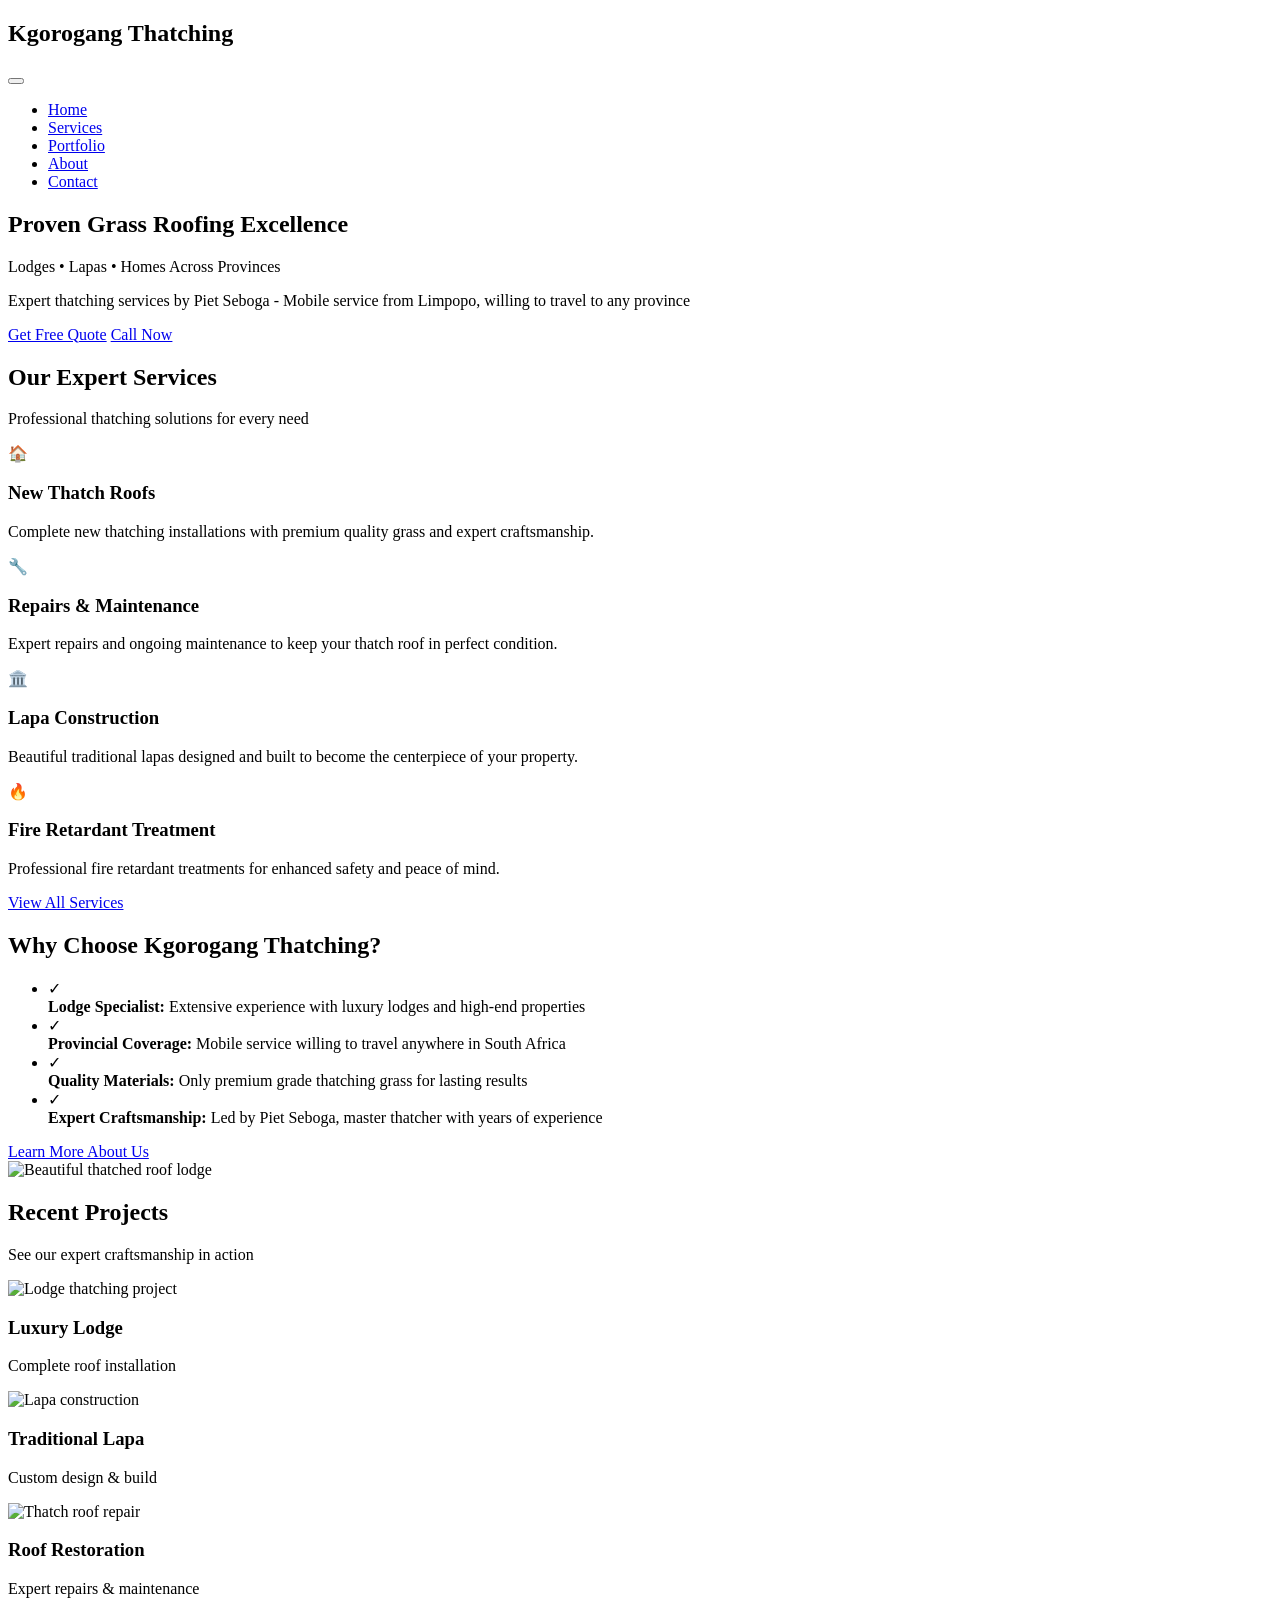
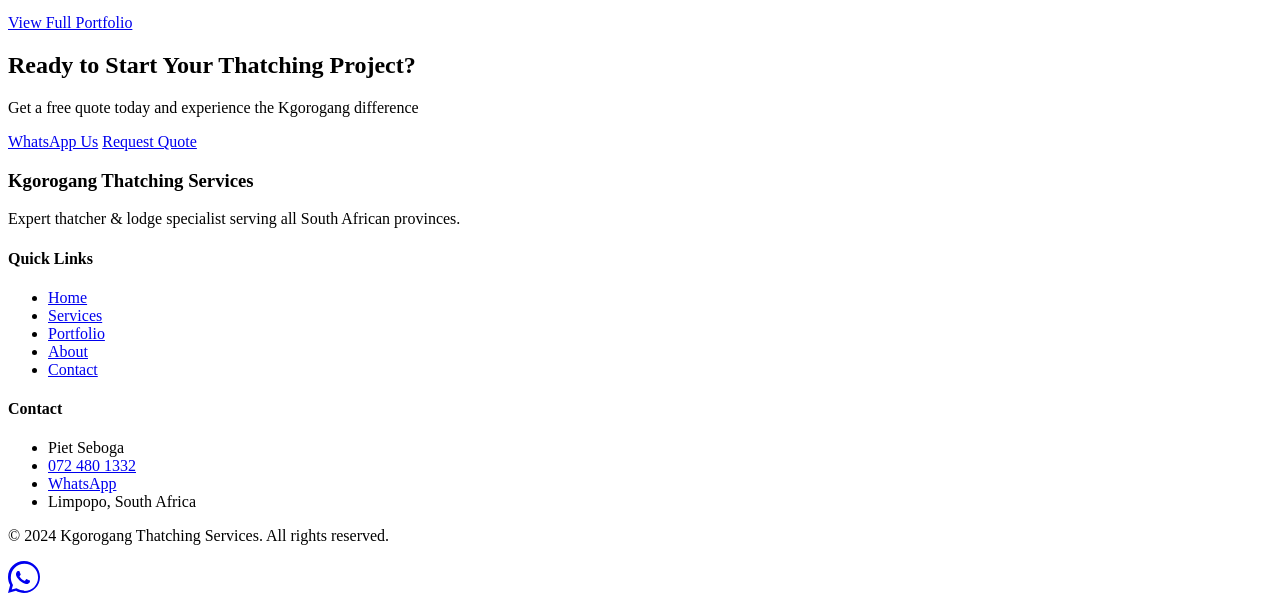
==== index.html @ 06375998 "Add index.html for Kgorogang Thatching Services This HTML file contains the structure and content fo" ====
<!DOCTYPE html>
<html lang="en">
<head>
    <meta charset="UTF-8">
    <meta name="viewport" content="width=device-width, initial-scale=1.0">
    <meta name="description" content="Kgorogang Thatching Services - Expert thatching for lodges, lapas, and homes across South Africa. Professional grass roofing, repairs, and fire retardant treatments by Piet Seboga.">
    <meta name="keywords" content="thatching services, thatch roof, lapa construction, grass roofing, South Africa, Limpopo, lodge thatching">
    <meta property="og:title" content="Kgorogang Thatching Services | Expert Thatcher & Lodge Specialist">
    <meta property="og:description" content="Proven Grass Roofing Excellence | Lodges • Lapas • Homes Across Provinces">
    <meta property="og:type" content="website">
    <meta property="og:url" content="https://kgorogang-thatching.co.za">
    <title>Kgorogang Thatching Services | Expert Thatcher & Lodge Specialist</title>
    <link rel="stylesheet" href="assets/css/style.css">
    <script type="application/ld+json">
    {
      "@context": "https://schema.org",
      "@type": "LocalBusiness",
      "name": "Kgorogang Thatching Services",
      "image": "https://images.unsplash.com/photo-1600585154340-be6161a56a0c?w=800",
      "description": "Expert thatching services for lodges, lapas, and homes across South Africa",
      "telephone": "+27724801332",
      "address": {
        "@type": "PostalAddress",
        "addressRegion": "Limpopo",
        "addressCountry": "ZA"
      },
      "priceRange": "$$",
      "owner": {
        "@type": "Person",
        "name": "Piet Seboga"
      }
    }
    </script>
</head>
<body>
    <!-- Navigation -->
    <nav class="navbar" id="navbar">
        <div class="container nav-container">
            <div class="nav-brand">
                <h2>Kgorogang Thatching</h2>
            </div>
            <button class="nav-toggle" id="navToggle" aria-label="Toggle navigation">
                <span></span>
                <span></span>
                <span></span>
            </button>
            <ul class="nav-menu" id="navMenu">
                <li><a href="index.html" class="nav-link active">Home</a></li>
                <li><a href="services.html" class="nav-link">Services</a></li>
                <li><a href="portfolio.html" class="nav-link">Portfolio</a></li>
                <li><a href="about.html" class="nav-link">About</a></li>
                <li><a href="contact.html" class="nav-link">Contact</a></li>
            </ul>
        </div>
    </nav>

    <!-- Hero Section -->
    <section class="hero">
        <div class="hero-overlay"></div>
        <div class="hero-content">
            <div class="sa-flag-accent"></div>
            <h1 class="hero-title">Proven Grass Roofing Excellence</h1>
            <p class="hero-subtitle">Lodges • Lapas • Homes Across Provinces</p>
            <p class="hero-description">Expert thatching services by Piet Seboga - Mobile service from Limpopo, willing to travel to any province</p>
            <div class="hero-buttons">
                <a href="contact.html" class="btn btn-primary">Get Free Quote</a>
                <a href="tel:+27724801332" class="btn btn-secondary">Call Now</a>
            </div>
        </div>
    </section>

    <!-- Services Overview -->
    <section class="services-preview">
        <div class="container">
            <div class="section-header">
                <h2 class="section-title">Our Expert Services</h2>
                <p class="section-subtitle">Professional thatching solutions for every need</p>
            </div>
            <div class="services-grid">
                <div class="service-card">
                    <div class="service-icon">🏠</div>
                    <h3>New Thatch Roofs</h3>
                    <p>Complete new thatching installations with premium quality grass and expert craftsmanship.</p>
                </div>
                <div class="service-card">
                    <div class="service-icon">🔧</div>
                    <h3>Repairs & Maintenance</h3>
                    <p>Expert repairs and ongoing maintenance to keep your thatch roof in perfect condition.</p>
                </div>
                <div class="service-card">
                    <div class="service-icon">🏛️</div>
                    <h3>Lapa Construction</h3>
                    <p>Beautiful traditional lapas designed and built to become the centerpiece of your property.</p>
                </div>
                <div class="service-card">
                    <div class="service-icon">🔥</div>
                    <h3>Fire Retardant Treatment</h3>
                    <p>Professional fire retardant treatments for enhanced safety and peace of mind.</p>
                </div>
            </div>
            <div class="cta-center">
                <a href="services.html" class="btn btn-primary">View All Services</a>
            </div>
        </div>
    </section>

    <!-- Why Choose Us -->
    <section class="why-choose">
        <div class="container">
            <div class="why-content">
                <div class="why-text">
                    <h2>Why Choose Kgorogang Thatching?</h2>
                    <ul class="why-list">
                        <li>
                            <span class="check-icon">✓</span>
                            <div>
                                <strong>Lodge Specialist:</strong> Extensive experience with luxury lodges and high-end properties
                            </div>
                        </li>
                        <li>
                            <span class="check-icon">✓</span>
                            <div>
                                <strong>Provincial Coverage:</strong> Mobile service willing to travel anywhere in South Africa
                            </div>
                        </li>
                        <li>
                            <span class="check-icon">✓</span>
                            <div>
                                <strong>Quality Materials:</strong> Only premium grade thatching grass for lasting results
                            </div>
                        </li>
                        <li>
                            <span class="check-icon">✓</span>
                            <div>
                                <strong>Expert Craftsmanship:</strong> Led by Piet Seboga, master thatcher with years of experience
                            </div>
                        </li>
                    </ul>
                    <a href="about.html" class="btn btn-secondary">Learn More About Us</a>
                </div>
                <div class="why-image">
                    <img src="https://images.unsplash.com/photo-1600585154340-be6161a56a0c?w=600" alt="Beautiful thatched roof lodge">
                </div>
            </div>
        </div>
    </section>

    <!-- Portfolio Preview -->
    <section class="portfolio-preview">
        <div class="container">
            <div class="section-header">
                <h2 class="section-title">Recent Projects</h2>
                <p class="section-subtitle">See our expert craftsmanship in action</p>
            </div>
            <div class="portfolio-grid">
                <div class="portfolio-item">
                    <img src="https://images.unsplash.com/photo-1600607687939-ce8a6c25118c?w=500" alt="Lodge thatching project">
                    <div class="portfolio-overlay">
                        <h3>Luxury Lodge</h3>
                        <p>Complete roof installation</p>
                    </div>
                </div>
                <div class="portfolio-item">
                    <img src="https://images.unsplash.com/photo-1600566753190-17f0baa2a6c3?w=500" alt="Lapa construction">
                    <div class="portfolio-overlay">
                        <h3>Traditional Lapa</h3>
                        <p>Custom design & build</p>
                    </div>
                </div>
                <div class="portfolio-item">
                    <img src="https://images.unsplash.com/photo-1600585154526-990dced4db0d?w=500" alt="Thatch roof repair">
                    <div class="portfolio-overlay">
                        <h3>Roof Restoration</h3>
                        <p>Expert repairs & maintenance</p>
                    </div>
                </div>
            </div>
            <div class="cta-center">
                <a href="portfolio.html" class="btn btn-primary">View Full Portfolio</a>
            </div>
        </div>
    </section>

    <!-- CTA Section -->
    <section class="cta-section">
        <div class="container">
            <h2>Ready to Start Your Thatching Project?</h2>
            <p>Get a free quote today and experience the Kgorogang difference</p>
            <div class="cta-buttons">
                <a href="https://wa.me/27724801332" class="btn btn-primary" target="_blank">WhatsApp Us</a>
                <a href="contact.html" class="btn btn-secondary">Request Quote</a>
            </div>
        </div>
    </section>

    <!-- Footer -->
    <footer class="footer">
        <div class="container">
            <div class="footer-grid">
                <div class="footer-col">
                    <h3>Kgorogang Thatching Services</h3>
                    <p>Expert thatcher & lodge specialist serving all South African provinces.</p>
                    <div class="sa-flag-small"></div>
                </div>
                <div class="footer-col">
                    <h4>Quick Links</h4>
                    <ul>
                        <li><a href="index.html">Home</a></li>
                        <li><a href="services.html">Services</a></li>
                        <li><a href="portfolio.html">Portfolio</a></li>
                        <li><a href="about.html">About</a></li>
                        <li><a href="contact.html">Contact</a></li>
                    </ul>
                </div>
                <div class="footer-col">
                    <h4>Contact</h4>
                    <ul>
                        <li>Piet Seboga</li>
                        <li><a href="tel:+27724801332">072 480 1332</a></li>
                        <li><a href="https://wa.me/27724801332" target="_blank">WhatsApp</a></li>
                        <li>Limpopo, South Africa</li>
                    </ul>
                </div>
            </div>
            <div class="footer-bottom">
                <p>&copy; 2024 Kgorogang Thatching Services. All rights reserved.</p>
            </div>
        </div>
    </footer>

    <!-- Floating WhatsApp Button -->
    <a href="https://wa.me/27724801332" class="whatsapp-float" target="_blank" aria-label="Contact us on WhatsApp">
        <svg viewBox="0 0 32 32" width="32" height="32">
            <path fill="currentColor" d="M16 0c-8.837 0-16 7.163-16 16 0 2.825 0.737 5.607 2.137 8.048l-2.137 7.952 7.933-2.127c2.42 1.37 5.173 2.127 8.067 2.127 8.837 0 16-7.163 16-16s-7.163-16-16-16zM16 29.467c-2.482 0-4.908-0.646-7.07-1.87l-0.507-0.292-4.713 1.262 1.262-4.669-0.292-0.508c-1.207-2.100-1.847-4.507-1.847-6.957 0-7.51 6.11-13.62 13.62-13.62s13.62 6.11 13.62 13.62c0 7.51-6.11 13.62-13.62 13.62zM21.305 19.26c-0.346-0.174-2.049-1.007-2.366-1.123-0.316-0.117-0.547-0.174-0.776 0.174s-0.892 1.123-1.094 1.347c-0.201 0.231-0.403 0.26-0.749 0.087-0.346-0.174-1.461-0.539-2.785-1.722-1.031-0.922-1.726-2.059-1.927-2.406-0.201-0.346-0.022-0.533 0.152-0.707 0.156-0.156 0.346-0.403 0.518-0.605 0.174-0.201 0.231-0.346 0.346-0.576 0.117-0.231 0.058-0.433-0.028-0.605s-0.776-1.87-1.063-2.565c-0.28-0.672-0.56-0.58-0.776-0.591-0.201-0.010-0.431-0.012-0.661-0.012s-0.604 0.087-0.92 0.433c-0.316 0.346-1.206 1.179-1.206 2.873s1.235 3.333 1.406 3.561c0.174 0.231 2.441 3.727 5.915 5.226 0.826 0.355 1.471 0.567 1.973 0.725 0.829 0.262 1.584 0.225 2.181 0.137 0.666-0.099 2.049-0.837 2.335-1.647 0.289-0.809 0.289-1.501 0.201-1.647-0.087-0.174-0.316-0.26-0.662-0.433z"/>
        </svg>
    </a>

    <script src="assets/js/main.js"></script>
</body>
</html>
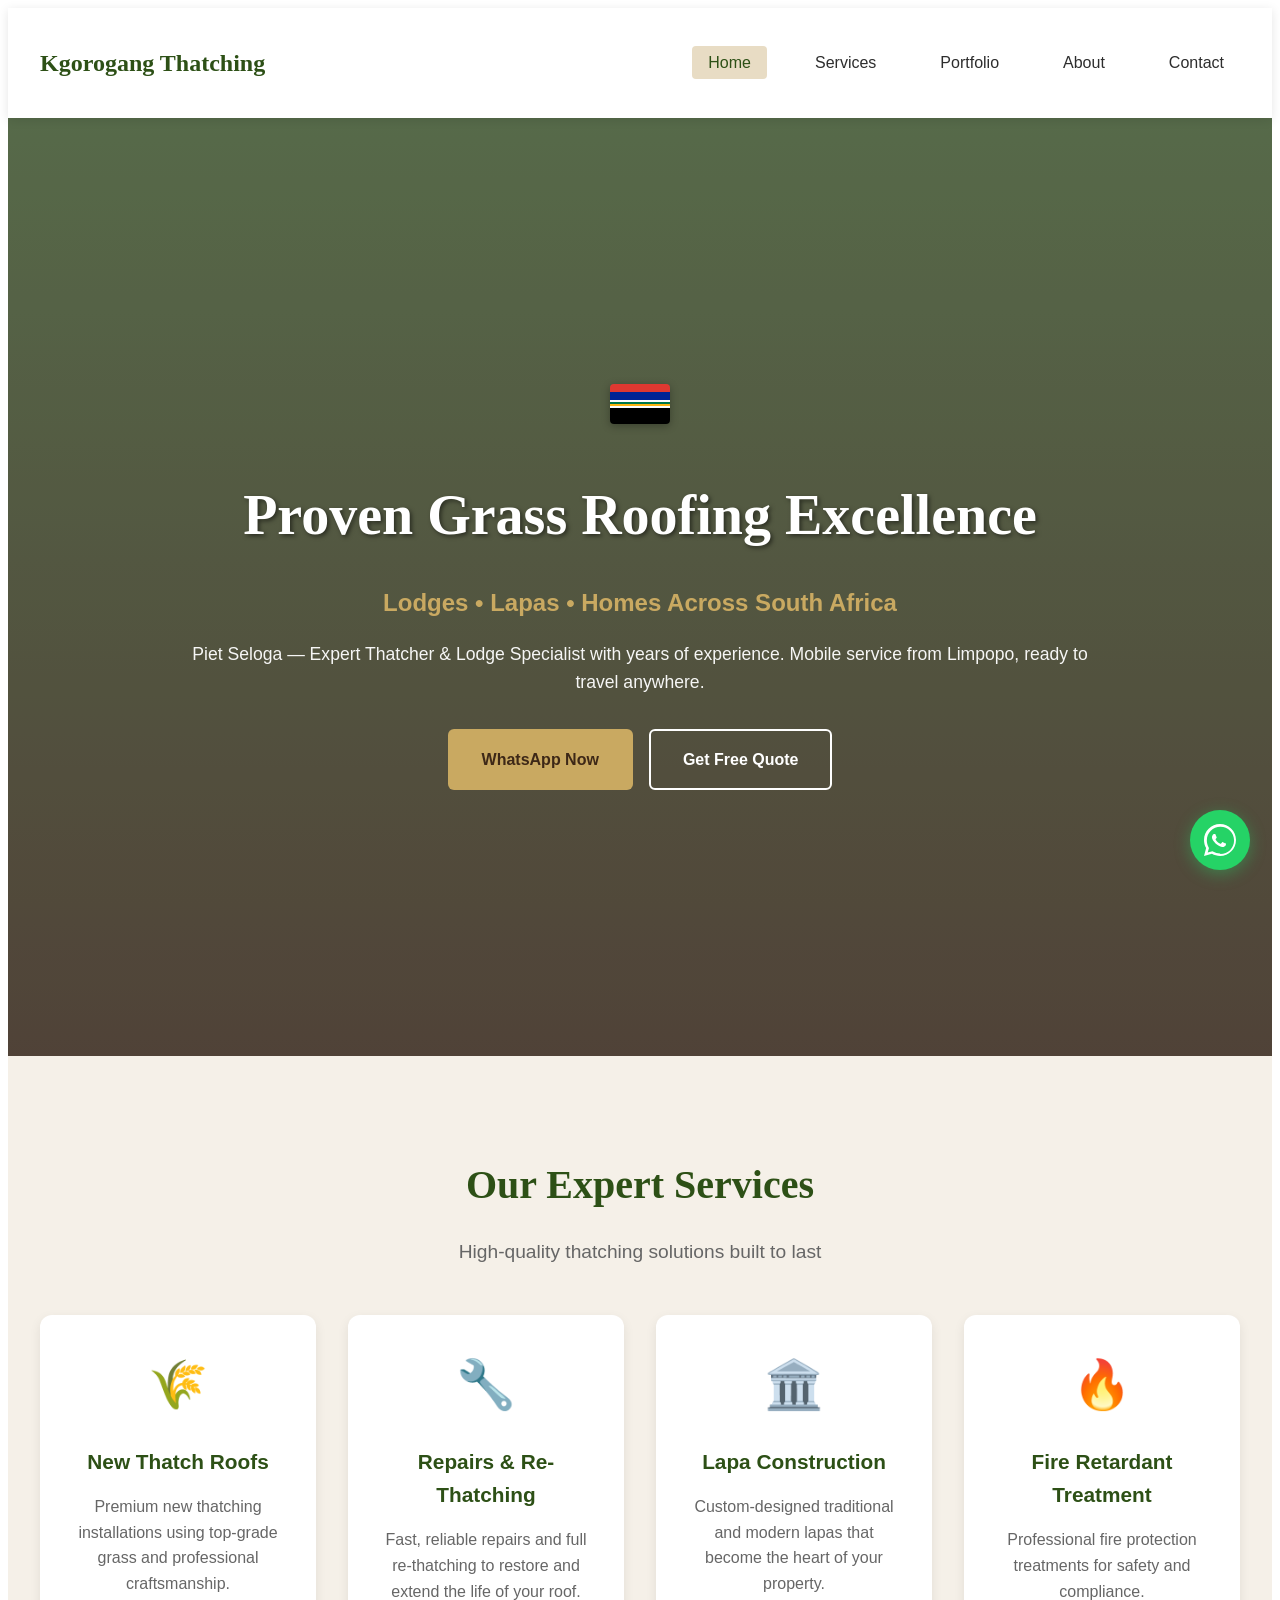
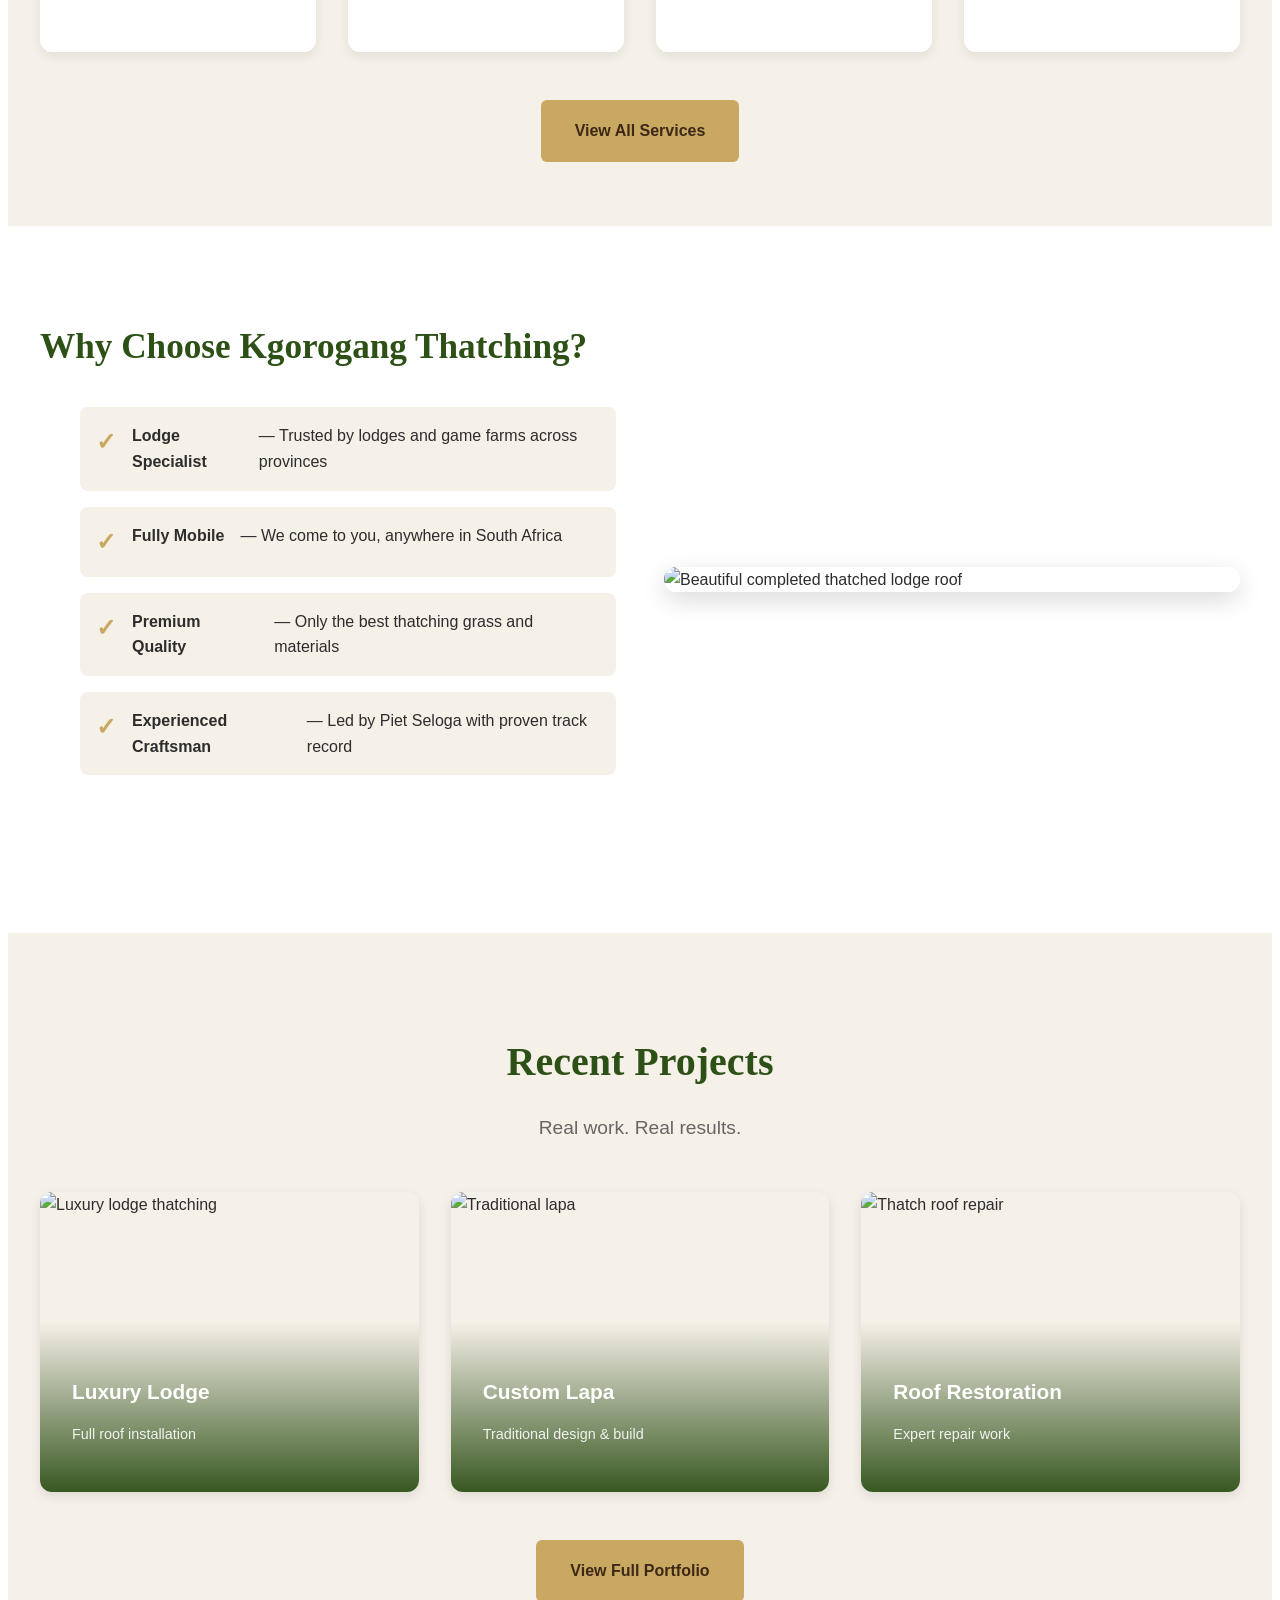
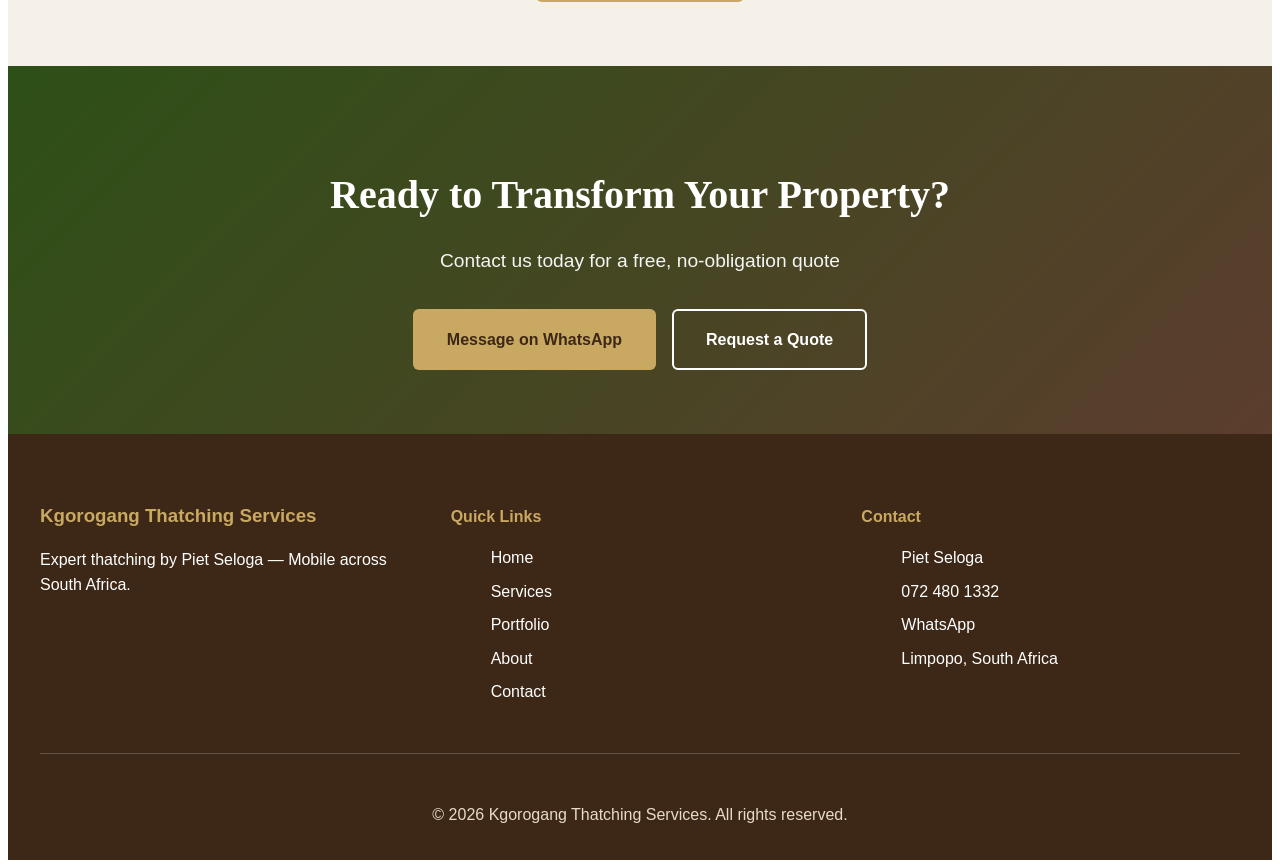
==== commit fce18fda: "Revise SEO metadata and service descriptions in index.html Updated meta tags, titles, and content fo" ====
--- a/index.html
+++ b/index.html
@@ -3,14 +3,15 @@
 <head>
     <meta charset="UTF-8">
     <meta name="viewport" content="width=device-width, initial-scale=1.0">
-    <meta name="description" content="Kgorogang Thatching Services - Expert thatching for lodges, lapas, and homes across South Africa. Professional grass roofing, repairs, and fire retardant treatments by Piet Seboga.">
-    <meta name="keywords" content="thatching services, thatch roof, lapa construction, grass roofing, South Africa, Limpopo, lodge thatching">
-    <meta property="og:title" content="Kgorogang Thatching Services | Expert Thatcher & Lodge Specialist">
-    <meta property="og:description" content="Proven Grass Roofing Excellence | Lodges • Lapas • Homes Across Provinces">
+    <meta name="description" content="Expert thatching services by Piet Seloga. Specializing in new thatch roofs, repairs, lapa construction and fire protection for lodges, game farms and homes across South Africa.">
+    <meta name="keywords" content="thatching services, gras dak, thatch roof repairs, lapa construction, lodge thatching, Limpopo thatcher, South Africa">
+    <meta property="og:title" content="Kgorogang Thatching Services | Expert Grass Roofing">
+    <meta property="og:description" content="Proven excellence in thatching for lodges, lapas & homes. Mobile service from Limpopo.">
     <meta property="og:type" content="website">
-    <meta property="og:url" content="https://kgorogang-thatching.co.za">
-    <title>Kgorogang Thatching Services | Expert Thatcher & Lodge Specialist</title>
+    <meta property="og:url" content="https://belligerent15.github.io/kgorogang-thatching-services">
+    <title>Kgorogang Thatching Services | Piet Seloga - Expert Thatcher</title>
     <link rel="stylesheet" href="assets/css/style.css">
+    
     <script type="application/ld+json">
     {
       "@context": "https://schema.org",
@@ -27,8 +28,9 @@
       "priceRange": "$$",
       "owner": {
         "@type": "Person",
-        "name": "Piet Seboga"
-      }
+        "name": "Piet Seloga"
+      },
+      "areaServed": "South Africa"
     }
     </script>
 </head>
@@ -40,9 +42,7 @@
                 <h2>Kgorogang Thatching</h2>
             </div>
             <button class="nav-toggle" id="navToggle" aria-label="Toggle navigation">
-                <span></span>
-                <span></span>
-                <span></span>
+                <span></span><span></span><span></span>
             </button>
             <ul class="nav-menu" id="navMenu">
                 <li><a href="index.html" class="nav-link active">Home</a></li>
@@ -60,11 +60,12 @@
         <div class="hero-content">
             <div class="sa-flag-accent"></div>
             <h1 class="hero-title">Proven Grass Roofing Excellence</h1>
-            <p class="hero-subtitle">Lodges • Lapas • Homes Across Provinces</p>
-            <p class="hero-description">Expert thatching services by Piet Seboga - Mobile service from Limpopo, willing to travel to any province</p>
+            <p class="hero-subtitle">Lodges • Lapas • Homes Across South Africa</p>
+            <p class="hero-description">Piet Seloga — Expert Thatcher & Lodge Specialist with years of experience. Mobile service from Limpopo, ready to travel anywhere.</p>
+            
             <div class="hero-buttons">
-                <a href="contact.html" class="btn btn-primary">Get Free Quote</a>
-                <a href="tel:+27724801332" class="btn btn-secondary">Call Now</a>
+                <a href="https://wa.me/27724801332" class="btn btn-primary" target="_blank">WhatsApp Now</a>
+                <a href="contact.html" class="btn btn-secondary">Get Free Quote</a>
             </div>
         </div>
     </section>
@@ -74,28 +75,28 @@
         <div class="container">
             <div class="section-header">
                 <h2 class="section-title">Our Expert Services</h2>
-                <p class="section-subtitle">Professional thatching solutions for every need</p>
+                <p class="section-subtitle">High-quality thatching solutions built to last</p>
             </div>
             <div class="services-grid">
                 <div class="service-card">
-                    <div class="service-icon">🏠</div>
+                    <div class="service-icon">🌾</div>
                     <h3>New Thatch Roofs</h3>
-                    <p>Complete new thatching installations with premium quality grass and expert craftsmanship.</p>
+                    <p>Premium new thatching installations using top-grade grass and professional craftsmanship.</p>
                 </div>
                 <div class="service-card">
                     <div class="service-icon">🔧</div>
-                    <h3>Repairs & Maintenance</h3>
-                    <p>Expert repairs and ongoing maintenance to keep your thatch roof in perfect condition.</p>
+                    <h3>Repairs & Re-Thatching</h3>
+                    <p>Fast, reliable repairs and full re-thatching to restore and extend the life of your roof.</p>
                 </div>
                 <div class="service-card">
                     <div class="service-icon">🏛️</div>
                     <h3>Lapa Construction</h3>
-                    <p>Beautiful traditional lapas designed and built to become the centerpiece of your property.</p>
+                    <p>Custom-designed traditional and modern lapas that become the heart of your property.</p>
                 </div>
                 <div class="service-card">
                     <div class="service-icon">🔥</div>
                     <h3>Fire Retardant Treatment</h3>
-                    <p>Professional fire retardant treatments for enhanced safety and peace of mind.</p>
+                    <p>Professional fire protection treatments for safety and compliance.</p>
                 </div>
             </div>
             <div class="cta-center">
@@ -111,35 +112,15 @@
                 <div class="why-text">
                     <h2>Why Choose Kgorogang Thatching?</h2>
                     <ul class="why-list">
-                        <li>
-                            <span class="check-icon">✓</span>
-                            <div>
-                                <strong>Lodge Specialist:</strong> Extensive experience with luxury lodges and high-end properties
-                            </div>
-                        </li>
-                        <li>
-                            <span class="check-icon">✓</span>
-                            <div>
-                                <strong>Provincial Coverage:</strong> Mobile service willing to travel anywhere in South Africa
-                            </div>
-                        </li>
-                        <li>
-                            <span class="check-icon">✓</span>
-                            <div>
-                                <strong>Quality Materials:</strong> Only premium grade thatching grass for lasting results
-                            </div>
-                        </li>
-                        <li>
-                            <span class="check-icon">✓</span>
-                            <div>
-                                <strong>Expert Craftsmanship:</strong> Led by Piet Seboga, master thatcher with years of experience
-                            </div>
-                        </li>
+                        <li><span class="check-icon">✓</span> <strong>Lodge Specialist</strong> — Trusted by lodges and game farms across provinces</li>
+                        <li><span class="check-icon">✓</span> <strong>Fully Mobile</strong> — We come to you, anywhere in South Africa</li>
+                        <li><span class="check-icon">✓</span> <strong>Premium Quality</strong> — Only the best thatching grass and materials</li>
+                        <li><span class="check-icon">✓</span> <strong>Experienced Craftsman</strong> — Led by Piet Seloga with proven track record</li>
                     </ul>
-                    <a href="about.html" class="btn btn-secondary">Learn More About Us</a>
+                    <a href="about.html" class="btn btn-secondary">Learn More About Piet Seloga</a>
                 </div>
                 <div class="why-image">
-                    <img src="https://images.unsplash.com/photo-1600585154340-be6161a56a0c?w=600" alt="Beautiful thatched roof lodge">
+                    <img src="https://images.unsplash.com/photo-1600585154340-be6161a56a0c?w=600" alt="Beautiful completed thatched lodge roof">
                 </div>
             </div>
         </div>
@@ -150,28 +131,28 @@
         <div class="container">
             <div class="section-header">
                 <h2 class="section-title">Recent Projects</h2>
-                <p class="section-subtitle">See our expert craftsmanship in action</p>
+                <p class="section-subtitle">Real work. Real results.</p>
             </div>
             <div class="portfolio-grid">
                 <div class="portfolio-item">
-                    <img src="https://images.unsplash.com/photo-1600607687939-ce8a6c25118c?w=500" alt="Lodge thatching project">
+                    <img src="https://images.unsplash.com/photo-1600607687939-ce8a6c25118c?w=500" alt="Luxury lodge thatching">
                     <div class="portfolio-overlay">
                         <h3>Luxury Lodge</h3>
-                        <p>Complete roof installation</p>
+                        <p>Full roof installation</p>
                     </div>
                 </div>
                 <div class="portfolio-item">
-                    <img src="https://images.unsplash.com/photo-1600566753190-17f0baa2a6c3?w=500" alt="Lapa construction">
+                    <img src="https://images.unsplash.com/photo-1600566753190-17f0baa2a6c3?w=500" alt="Traditional lapa">
                     <div class="portfolio-overlay">
-                        <h3>Traditional Lapa</h3>
-                        <p>Custom design & build</p>
+                        <h3>Custom Lapa</h3>
+                        <p>Traditional design & build</p>
                     </div>
                 </div>
                 <div class="portfolio-item">
                     <img src="https://images.unsplash.com/photo-1600585154526-990dced4db0d?w=500" alt="Thatch roof repair">
                     <div class="portfolio-overlay">
                         <h3>Roof Restoration</h3>
-                        <p>Expert repairs & maintenance</p>
+                        <p>Expert repair work</p>
                     </div>
                 </div>
             </div>
@@ -181,14 +162,14 @@
         </div>
     </section>
 
-    <!-- CTA Section -->
+    <!-- Final CTA -->
     <section class="cta-section">
         <div class="container">
-            <h2>Ready to Start Your Thatching Project?</h2>
-            <p>Get a free quote today and experience the Kgorogang difference</p>
+            <h2>Ready to Transform Your Property?</h2>
+            <p>Contact us today for a free, no-obligation quote</p>
             <div class="cta-buttons">
-                <a href="https://wa.me/27724801332" class="btn btn-primary" target="_blank">WhatsApp Us</a>
-                <a href="contact.html" class="btn btn-secondary">Request Quote</a>
+                <a href="https://wa.me/27724801332" class="btn btn-primary" target="_blank">Message on WhatsApp</a>
+                <a href="contact.html" class="btn btn-secondary">Request a Quote</a>
             </div>
         </div>
     </section>
@@ -199,8 +180,7 @@
             <div class="footer-grid">
                 <div class="footer-col">
                     <h3>Kgorogang Thatching Services</h3>
-                    <p>Expert thatcher & lodge specialist serving all South African provinces.</p>
-                    <div class="sa-flag-small"></div>
+                    <p>Expert thatching by Piet Seloga — Mobile across South Africa.</p>
                 </div>
                 <div class="footer-col">
                     <h4>Quick Links</h4>
@@ -215,7 +195,7 @@
                 <div class="footer-col">
                     <h4>Contact</h4>
                     <ul>
-                        <li>Piet Seboga</li>
+                        <li>Piet Seloga</li>
                         <li><a href="tel:+27724801332">072 480 1332</a></li>
                         <li><a href="https://wa.me/27724801332" target="_blank">WhatsApp</a></li>
                         <li>Limpopo, South Africa</li>
@@ -223,13 +203,13 @@
                 </div>
             </div>
             <div class="footer-bottom">
-                <p>&copy; 2024 Kgorogang Thatching Services. All rights reserved.</p>
+                <p>&copy; 2026 Kgorogang Thatching Services. All rights reserved.</p>
             </div>
         </div>
     </footer>
 
-    <!-- Floating WhatsApp Button -->
-    <a href="https://wa.me/27724801332" class="whatsapp-float" target="_blank" aria-label="Contact us on WhatsApp">
+    <!-- Floating WhatsApp -->
+    <a href="https://wa.me/27724801332" class="whatsapp-float" target="_blank" aria-label="Contact on WhatsApp">
         <svg viewBox="0 0 32 32" width="32" height="32">
             <path fill="currentColor" d="M16 0c-8.837 0-16 7.163-16 16 0 2.825 0.737 5.607 2.137 8.048l-2.137 7.952 7.933-2.127c2.42 1.37 5.173 2.127 8.067 2.127 8.837 0 16-7.163 16-16s-7.163-16-16-16zM16 29.467c-2.482 0-4.908-0.646-7.07-1.87l-0.507-0.292-4.713 1.262 1.262-4.669-0.292-0.508c-1.207-2.100-1.847-4.507-1.847-6.957 0-7.51 6.11-13.62 13.62-13.62s13.62 6.11 13.62 13.62c0 7.51-6.11 13.62-13.62 13.62zM21.305 19.26c-0.346-0.174-2.049-1.007-2.366-1.123-0.316-0.117-0.547-0.174-0.776 0.174s-0.892 1.123-1.094 1.347c-0.201 0.231-0.403 0.26-0.749 0.087-0.346-0.174-1.461-0.539-2.785-1.722-1.031-0.922-1.726-2.059-1.927-2.406-0.201-0.346-0.022-0.533 0.152-0.707 0.156-0.156 0.346-0.403 0.518-0.605 0.174-0.201 0.231-0.346 0.346-0.576 0.117-0.231 0.058-0.433-0.028-0.605s-0.776-1.87-1.063-2.565c-0.28-0.672-0.56-0.58-0.776-0.591-0.201-0.010-0.431-0.012-0.661-0.012s-0.604 0.087-0.92 0.433c-0.316 0.346-1.206 1.179-1.206 2.873s1.235 3.333 1.406 3.561c0.174 0.231 2.441 3.727 5.915 5.226 0.826 0.355 1.471 0.567 1.973 0.725 0.829 0.262 1.584 0.225 2.181 0.137 0.666-0.099 2.049-0.837 2.335-1.647 0.289-0.809 0.289-1.501 0.201-1.647-0.087-0.174-0.316-0.26-0.662-0.433z"/>
         </svg>
--- a/assets/css/style.css
+++ b/assets/css/style.css
@@ -0,0 +1,1380 @@
+"/* ================================
+   Kgorogang Thatching Services
+   Professional Thatching Website
+   ================================ */
+
+/* Reset & Base Styles */
+* {
+    margin: 0;
+    padding: 0;
+    box-sizing: border-box;
+}
+
+:root {
+    /* Color Palette - Earthy, Professional */
+    --primary-green: #2d5016;
+    --primary-brown: #5c3d2e;
+    --accent-gold: #c9a961;
+    --accent-beige: #e8dcc4;
+    --dark-brown: #3d2817;
+    --light-beige: #f5f0e8;
+    --white: #ffffff;
+    --text-dark: #2d2d2d;
+    --text-light: #666666;
+    --border-color: #d4c5b0;
+    
+    /* Spacing */
+    --spacing-xs: 0.5rem;
+    --spacing-sm: 1rem;
+    --spacing-md: 2rem;
+    --spacing-lg: 3rem;
+    --spacing-xl: 4rem;
+    
+    /* Typography */
+    --font-primary: 'Segoe UI', Tahoma, Geneva, Verdana, sans-serif;
+    --font-secondary: Georgia, 'Times New Roman', serif;
+}
+
+html {
+    scroll-behavior: smooth;
+}
+
+body {
+    font-family: var(--font-primary);
+    line-height: 1.6;
+    color: var(--text-dark);
+    background: var(--white);
+    overflow-x: hidden;
+}
+
+.container {
+    max-width: 1200px;
+    margin: 0 auto;
+    padding: 0 var(--spacing-md);
+}
+
+img {
+    max-width: 100%;
+    height: auto;
+    display: block;
+}
+
+a {
+    text-decoration: none;
+    color: inherit;
+    transition: color 0.3s ease;
+}
+
+/* ================================
+   Navigation
+   ================================ */
+
+.navbar {
+    background: var(--white);
+    box-shadow: 0 2px 10px rgba(0, 0, 0, 0.1);
+    position: sticky;
+    top: 0;
+    z-index: 1000;
+    transition: background 0.3s ease;
+}
+
+.navbar.scrolled {
+    background: rgba(255, 255, 255, 0.98);
+}
+
+.nav-container {
+    display: flex;
+    justify-content: space-between;
+    align-items: center;
+    padding: 1rem var(--spacing-md);
+}
+
+.nav-brand h2 {
+    color: var(--primary-green);
+    font-family: var(--font-secondary);
+    font-size: 1.5rem;
+}
+
+.nav-menu {
+    display: flex;
+    list-style: none;
+    gap: var(--spacing-md);
+}
+
+.nav-link {
+    color: var(--text-dark);
+    font-weight: 500;
+    padding: 0.5rem 1rem;
+    border-radius: 4px;
+    transition: all 0.3s ease;
+}
+
+.nav-link:hover,
+.nav-link.active {
+    color: var(--primary-green);
+    background: var(--accent-beige);
+}
+
+.nav-toggle {
+    display: none;
+    flex-direction: column;
+    background: none;
+    border: none;
+    cursor: pointer;
+    padding: 0.5rem;
+}
+
+.nav-toggle span {
+    width: 25px;
+    height: 3px;
+    background: var(--primary-green);
+    margin: 3px 0;
+    transition: all 0.3s ease;
+    border-radius: 3px;
+}
+
+/* ================================
+   Hero Section
+   ================================ */
+
+.hero {
+    position: relative;
+    height: 90vh;
+    min-height: 600px;
+    display: flex;
+    align-items: center;
+    justify-content: center;
+    background: linear-gradient(rgba(45, 80, 22, 0.7), rgba(61, 40, 23, 0.8)),
+                url('https://images.unsplash.com/photo-1600607687939-ce8a6c25118c?w=1600') center/cover;
+    color: var(--white);
+    text-align: center;
+}
+
+.hero-overlay {
+    position: absolute;
+    top: 0;
+    left: 0;
+    width: 100%;
+    height: 100%;
+    background: rgba(0, 0, 0, 0.2);
+}
+
+.hero-content {
+    position: relative;
+    z-index: 2;
+    max-width: 900px;
+    padding: var(--spacing-md);
+    animation: fadeInUp 1s ease;
+}
+
+.sa-flag-accent {
+    width: 60px;
+    height: 40px;
+    margin: 0 auto var(--spacing-sm);
+    background: linear-gradient(to bottom, 
+        #de3831 0%, #de3831 20%,
+        #002395 20%, #002395 40%,
+        #ffffff 40%, #ffffff 45%,
+        #007a4d 45%, #007a4d 50%,
+        #ffb612 50%, #ffb612 55%,
+        #ffffff 55%, #ffffff 60%,
+        #000000 60%, #000000 100%);
+    border-radius: 4px;
+    box-shadow: 0 2px 8px rgba(0, 0, 0, 0.3);
+}
+
+.hero-title {
+    font-size: 3.5rem;
+    font-family: var(--font-secondary);
+    margin-bottom: var(--spacing-sm);
+    text-shadow: 2px 2px 4px rgba(0, 0, 0, 0.5);
+}
+
+.hero-subtitle {
+    font-size: 1.5rem;
+    margin-bottom: var(--spacing-sm);
+    color: var(--accent-gold);
+    font-weight: 600;
+}
+
+.hero-description {
+    font-size: 1.1rem;
+    margin-bottom: var(--spacing-md);
+    opacity: 0.95;
+}
+
+.hero-buttons {
+    display: flex;
+    gap: var(--spacing-sm);
+    justify-content: center;
+    flex-wrap: wrap;
+}
+
+/* ================================
+   Buttons
+   ================================ */
+
+.btn {
+    display: inline-block;
+    padding: 1rem 2rem;
+    border-radius: 6px;
+    font-weight: 600;
+    font-size: 1rem;
+    cursor: pointer;
+    transition: all 0.3s ease;
+    border: 2px solid transparent;
+}
+
+.btn-primary {
+    background: var(--accent-gold);
+    color: var(--dark-brown);
+}
+
+.btn-primary:hover {
+    background: var(--dark-brown);
+    color: var(--accent-gold);
+    border-color: var(--accent-gold);
+    transform: translateY(-2px);
+    box-shadow: 0 4px 12px rgba(201, 169, 97, 0.4);
+}
+
+.btn-secondary {
+    background: transparent;
+    color: var(--white);
+    border-color: var(--white);
+}
+
+.btn-secondary:hover {
+    background: var(--white);
+    color: var(--primary-green);
+    transform: translateY(-2px);
+    box-shadow: 0 4px 12px rgba(255, 255, 255, 0.3);
+}
+
+.btn-block {
+    width: 100%;
+    text-align: center;
+}
+
+/* ================================
+   Sections
+   ================================ */
+
+section {
+    padding: var(--spacing-xl) 0;
+}
+
+.section-header {
+    text-align: center;
+    margin-bottom: var(--spacing-lg);
+}
+
+.section-title {
+    font-size: 2.5rem;
+    color: var(--primary-green);
+    font-family: var(--font-secondary);
+    margin-bottom: var(--spacing-sm);
+}
+
+.section-subtitle {
+    font-size: 1.2rem;
+    color: var(--text-light);
+}
+
+/* ================================
+   Services Preview (Homepage)
+   ================================ */
+
+.services-preview {
+    background: var(--light-beige);
+}
+
+.services-grid {
+    display: grid;
+    grid-template-columns: repeat(auto-fit, minmax(250px, 1fr));
+    gap: var(--spacing-md);
+    margin-bottom: var(--spacing-lg);
+}
+
+.service-card {
+    background: var(--white);
+    padding: var(--spacing-md);
+    border-radius: 12px;
+    box-shadow: 0 4px 12px rgba(0, 0, 0, 0.08);
+    transition: all 0.3s ease;
+    text-align: center;
+}
+
+.service-card:hover {
+    transform: translateY(-8px);
+    box-shadow: 0 8px 24px rgba(45, 80, 22, 0.15);
+}
+
+.service-icon {
+    font-size: 3rem;
+    margin-bottom: var(--spacing-sm);
+}
+
+.service-card h3 {
+    color: var(--primary-green);
+    margin-bottom: var(--spacing-sm);
+    font-size: 1.3rem;
+}
+
+.service-card p {
+    color: var(--text-light);
+}
+
+.cta-center {
+    text-align: center;
+    margin-top: var(--spacing-lg);
+}
+
+/* ================================
+   Why Choose Us
+   ================================ */
+
+.why-choose {
+    background: var(--white);
+}
+
+.why-content {
+    display: grid;
+    grid-template-columns: 1fr 1fr;
+    gap: var(--spacing-lg);
+    align-items: center;
+}
+
+.why-text h2 {
+    font-size: 2.2rem;
+    color: var(--primary-green);
+    font-family: var(--font-secondary);
+    margin-bottom: var(--spacing-md);
+}
+
+.why-list {
+    list-style: none;
+    margin-bottom: var(--spacing-md);
+}
+
+.why-list li {
+    display: flex;
+    gap: var(--spacing-sm);
+    margin-bottom: var(--spacing-sm);
+    padding: var(--spacing-sm);
+    background: var(--light-beige);
+    border-radius: 8px;
+    transition: all 0.3s ease;
+}
+
+.why-list li:hover {
+    transform: translateX(8px);
+    box-shadow: 0 4px 12px rgba(0, 0, 0, 0.08);
+}
+
+.check-icon {
+    color: var(--accent-gold);
+    font-size: 1.5rem;
+    font-weight: bold;
+    flex-shrink: 0;
+}
+
+.why-image img {
+    border-radius: 12px;
+    box-shadow: 0 8px 24px rgba(0, 0, 0, 0.15);
+}
+
+/* ================================
+   Portfolio Preview
+   ================================ */
+
+.portfolio-preview {
+    background: var(--light-beige);
+}
+
+.portfolio-grid {
+    display: grid;
+    grid-template-columns: repeat(auto-fit, minmax(300px, 1fr));
+    gap: var(--spacing-md);
+    margin-bottom: var(--spacing-lg);
+}
+
+.portfolio-item {
+    position: relative;
+    border-radius: 12px;
+    overflow: hidden;
+    box-shadow: 0 4px 12px rgba(0, 0, 0, 0.1);
+    cursor: pointer;
+    transition: all 0.3s ease;
+}
+
+.portfolio-item:hover {
+    transform: scale(1.05);
+    box-shadow: 0 8px 24px rgba(0, 0, 0, 0.2);
+}
+
+.portfolio-item img {
+    width: 100%;
+    height: 300px;
+    object-fit: cover;
+    transition: all 0.3s ease;
+}
+
+.portfolio-item:hover img {
+    transform: scale(1.1);
+}
+
+.portfolio-overlay {
+    position: absolute;
+    bottom: 0;
+    left: 0;
+    right: 0;
+    background: linear-gradient(to top, rgba(45, 80, 22, 0.95), transparent);
+    color: var(--white);
+    padding: var(--spacing-md);
+    transform: translateY(0);
+    transition: all 0.3s ease;
+}
+
+.portfolio-overlay h3 {
+    font-size: 1.3rem;
+    margin-bottom: 0.3rem;
+}
+
+.portfolio-overlay p {
+    font-size: 0.9rem;
+    opacity: 0.9;
+}
+
+/* ================================
+   CTA Section
+   ================================ */
+
+.cta-section {
+    background: linear-gradient(135deg, var(--primary-green), var(--primary-brown));
+    color: var(--white);
+    text-align: center;
+    padding: var(--spacing-xl) var(--spacing-md);
+}
+
+.cta-section h2 {
+    font-size: 2.5rem;
+    font-family: var(--font-secondary);
+    margin-bottom: var(--spacing-sm);
+}
+
+.cta-section p {
+    font-size: 1.2rem;
+    margin-bottom: var(--spacing-md);
+    opacity: 0.95;
+}
+
+.cta-buttons {
+    display: flex;
+    gap: var(--spacing-sm);
+    justify-content: center;
+    flex-wrap: wrap;
+}
+
+/* ================================
+   Footer
+   ================================ */
+
+.footer {
+    background: var(--dark-brown);
+    color: var(--white);
+    padding: var(--spacing-lg) 0 var(--spacing-sm);
+}
+
+.footer-grid {
+    display: grid;
+    grid-template-columns: repeat(auto-fit, minmax(250px, 1fr));
+    gap: var(--spacing-md);
+    margin-bottom: var(--spacing-md);
+}
+
+.footer-col h3,
+.footer-col h4 {
+    margin-bottom: var(--spacing-sm);
+    color: var(--accent-gold);
+}
+
+.footer-col ul {
+    list-style: none;
+}
+
+.footer-col ul li {
+    margin-bottom: 0.5rem;
+}
+
+.footer-col a:hover {
+    color: var(--accent-gold);
+}
+
+.sa-flag-small {
+    width: 50px;
+    height: 30px;
+    margin-top: var(--spacing-sm);
+    background: linear-gradient(to bottom, 
+        #de3831 0%, #de3831 20%,
+        #002395 20%, #002395 40%,
+        #ffffff 40%, #ffffff 45%,
+        #007a4d 45%, #007a4d 50%,
+        #ffb612 50%, #ffb612 55%,
+        #ffffff 55%, #ffffff 60%,
+        #000000 60%, #000000 100%);
+    border-radius: 3px;
+}
+
+.footer-bottom {
+    text-align: center;
+    padding-top: var(--spacing-md);
+    border-top: 1px solid rgba(255, 255, 255, 0.2);
+    color: var(--accent-beige);
+}
+
+/* ================================
+   WhatsApp Float Button
+   ================================ */
+
+.whatsapp-float {
+    position: fixed;
+    bottom: 30px;
+    right: 30px;
+    width: 60px;
+    height: 60px;
+    background: #25d366;
+    border-radius: 50%;
+    display: flex;
+    align-items: center;
+    justify-content: center;
+    box-shadow: 0 4px 16px rgba(37, 211, 102, 0.4);
+    z-index: 999;
+    transition: all 0.3s ease;
+    animation: pulse 2s infinite;
+}
+
+.whatsapp-float:hover {
+    transform: scale(1.1);
+    box-shadow: 0 6px 20px rgba(37, 211, 102, 0.6);
+}
+
+.whatsapp-float svg {
+    color: var(--white);
+}
+
+@keyframes pulse {
+    0%, 100% {
+        box-shadow: 0 4px 16px rgba(37, 211, 102, 0.4);
+    }
+    50% {
+        box-shadow: 0 4px 24px rgba(37, 211, 102, 0.7);
+    }
+}
+
+/* ================================
+   Page Header (Internal Pages)
+   ================================ */
+
+.page-header {
+    background: linear-gradient(135deg, var(--primary-green), var(--primary-brown));
+    color: var(--white);
+    text-align: center;
+    padding: var(--spacing-lg) var(--spacing-md);
+}
+
+.page-header h1 {
+    font-size: 3rem;
+    font-family: var(--font-secondary);
+    margin-bottom: 0.5rem;
+}
+
+.page-header p {
+    font-size: 1.2rem;
+    opacity: 0.95;
+}
+
+/* ================================
+   Services Detail Page
+   ================================ */
+
+.services-detail {
+    background: var(--white);
+}
+
+.service-detail-item {
+    display: grid;
+    grid-template-columns: 1fr 1fr;
+    gap: var(--spacing-lg);
+    align-items: center;
+    margin-bottom: var(--spacing-xl);
+    padding-bottom: var(--spacing-xl);
+    border-bottom: 1px solid var(--border-color);
+}
+
+.service-detail-item:last-child {
+    border-bottom: none;
+}
+
+.service-detail-item.reverse {
+    direction: rtl;
+}
+
+.service-detail-item.reverse > * {
+    direction: ltr;
+}
+
+.service-icon-large {
+    font-size: 4rem;
+    margin-bottom: var(--spacing-sm);
+}
+
+.service-detail-content h2 {
+    color: var(--primary-green);
+    font-family: var(--font-secondary);
+    font-size: 2rem;
+    margin-bottom: var(--spacing-sm);
+}
+
+.service-lead {
+    font-size: 1.2rem;
+    color: var(--text-light);
+    margin-bottom: var(--spacing-md);
+}
+
+.service-features {
+    list-style: none;
+    margin-bottom: var(--spacing-md);
+}
+
+.service-features li {
+    padding: 0.7rem 0;
+    padding-left: 2rem;
+    position: relative;
+    color: var(--text-dark);
+}
+
+.service-features li:before {
+    content: '✓';
+    position: absolute;
+    left: 0;
+    color: var(--accent-gold);
+    font-weight: bold;
+    font-size: 1.2rem;
+}
+
+.service-cta {
+    display: flex;
+    gap: var(--spacing-sm);
+    flex-wrap: wrap;
+}
+
+.service-detail-image img {
+    border-radius: 12px;
+    box-shadow: 0 8px 24px rgba(0, 0, 0, 0.15);
+}
+
+/* Service Areas */
+.service-areas {
+    background: var(--light-beige);
+    text-align: center;
+}
+
+.service-areas h2 {
+    color: var(--primary-green);
+    font-family: var(--font-secondary);
+    font-size: 2.2rem;
+    margin-bottom: var(--spacing-sm);
+}
+
+.service-areas-intro {
+    font-size: 1.1rem;
+    color: var(--text-light);
+    margin-bottom: var(--spacing-md);
+}
+
+.provinces-grid {
+    display: grid;
+    grid-template-columns: repeat(auto-fit, minmax(150px, 1fr));
+    gap: var(--spacing-sm);
+    max-width: 800px;
+    margin: 0 auto;
+}
+
+.province-item {
+    background: var(--white);
+    padding: var(--spacing-sm);
+    border-radius: 8px;
+    font-weight: 600;
+    color: var(--primary-green);
+    box-shadow: 0 2px 8px rgba(0, 0, 0, 0.08);
+    transition: all 0.3s ease;
+}
+
+.province-item:hover {
+    transform: translateY(-4px);
+    box-shadow: 0 4px 12px rgba(45, 80, 22, 0.15);
+    background: var(--accent-beige);
+}
+
+/* ================================
+   Portfolio Page
+   ================================ */
+
+.portfolio-full {
+    background: var(--white);
+}
+
+.portfolio-filters {
+    display: flex;
+    justify-content: center;
+    gap: var(--spacing-sm);
+    margin-bottom: var(--spacing-lg);
+    flex-wrap: wrap;
+}
+
+.filter-btn {
+    padding: 0.7rem 1.5rem;
+    background: var(--light-beige);
+    color: var(--text-dark);
+    border: 2px solid transparent;
+    border-radius: 6px;
+    font-weight: 600;
+    cursor: pointer;
+    transition: all 0.3s ease;
+}
+
+.filter-btn:hover,
+.filter-btn.active {
+    background: var(--accent-gold);
+    color: var(--dark-brown);
+    transform: translateY(-2px);
+}
+
+.portfolio-gallery {
+    display: grid;
+    grid-template-columns: repeat(auto-fill, minmax(300px, 1fr));
+    gap: var(--spacing-md);
+}
+
+.portfolio-card {
+    background: var(--white);
+    border-radius: 12px;
+    overflow: hidden;
+    box-shadow: 0 4px 12px rgba(0, 0, 0, 0.1);
+    transition: all 0.3s ease;
+}
+
+.portfolio-card:hover {
+    transform: translateY(-8px);
+    box-shadow: 0 8px 24px rgba(0, 0, 0, 0.15);
+}
+
+.portfolio-card-image img {
+    width: 100%;
+    height: 250px;
+    object-fit: cover;
+    transition: all 0.3s ease;
+}
+
+.portfolio-card:hover .portfolio-card-image img {
+    transform: scale(1.1);
+}
+
+.portfolio-card-content {
+    padding: var(--spacing-md);
+}
+
+.portfolio-tag {
+    display: inline-block;
+    background: var(--accent-gold);
+    color: var(--dark-brown);
+    padding: 0.3rem 0.8rem;
+    border-radius: 20px;
+    font-size: 0.85rem;
+    font-weight: 600;
+    margin-bottom: var(--spacing-sm);
+}
+
+.portfolio-card h3 {
+    color: var(--primary-green);
+    font-size: 1.4rem;
+    margin-bottom: 0.5rem;
+}
+
+.portfolio-card p {
+    color: var(--text-light);
+    margin-bottom: var(--spacing-sm);
+}
+
+.portfolio-meta {
+    display: flex;
+    gap: var(--spacing-sm);
+    font-size: 0.9rem;
+    color: var(--text-light);
+}
+
+/* Testimonials */
+.testimonials {
+    background: var(--light-beige);
+    text-align: center;
+}
+
+.testimonials h2 {
+    color: var(--primary-green);
+    font-family: var(--font-secondary);
+    font-size: 2.5rem;
+    margin-bottom: var(--spacing-lg);
+}
+
+.testimonials-grid {
+    display: grid;
+    grid-template-columns: repeat(auto-fit, minmax(280px, 1fr));
+    gap: var(--spacing-md);
+}
+
+.testimonial-card {
+    background: var(--white);
+    padding: var(--spacing-md);
+    border-radius: 12px;
+    box-shadow: 0 4px 12px rgba(0, 0, 0, 0.08);
+}
+
+.testimonial-stars {
+    color: var(--accent-gold);
+    font-size: 1.5rem;
+    margin-bottom: var(--spacing-sm);
+}
+
+.testimonial-card p {
+    font-style: italic;
+    color: var(--text-dark);
+    margin-bottom: var(--spacing-sm);
+}
+
+.testimonial-author {
+    display: flex;
+    flex-direction: column;
+    gap: 0.2rem;
+}
+
+.testimonial-author strong {
+    color: var(--primary-green);
+}
+
+.testimonial-author span {
+    font-size: 0.9rem;
+    color: var(--text-light);
+}
+
+/* ================================
+   About Page
+   ================================ */
+
+.about-story {
+    background: var(--white);
+}
+
+.about-content {
+    display: grid;
+    grid-template-columns: 1fr 1fr;
+    gap: var(--spacing-lg);
+    align-items: center;
+}
+
+.about-text h2 {
+    color: var(--primary-green);
+    font-family: var(--font-secondary);
+    font-size: 2.2rem;
+    margin-bottom: var(--spacing-md);
+}
+
+.about-text .lead {
+    font-size: 1.3rem;
+    color: var(--primary-brown);
+    font-weight: 600;
+    margin-bottom: var(--spacing-sm);
+}
+
+.about-text p {
+    color: var(--text-dark);
+    margin-bottom: var(--spacing-sm);
+    line-height: 1.8;
+}
+
+.about-image img {
+    border-radius: 12px;
+    box-shadow: 0 8px 24px rgba(0, 0, 0, 0.15);
+}
+
+/* Values */
+.values {
+    background: var(--light-beige);
+    text-align: center;
+}
+
+.values h2 {
+    color: var(--primary-green);
+    font-family: var(--font-secondary);
+    font-size: 2.5rem;
+    margin-bottom: var(--spacing-lg);
+}
+
+.values-grid {
+    display: grid;
+    grid-template-columns: repeat(auto-fit, minmax(240px, 1fr));
+    gap: var(--spacing-md);
+}
+
+.value-card {
+    background: var(--white);
+    padding: var(--spacing-md);
+    border-radius: 12px;
+    box-shadow: 0 4px 12px rgba(0, 0, 0, 0.08);
+    transition: all 0.3s ease;
+}
+
+.value-card:hover {
+    transform: translateY(-8px);
+    box-shadow: 0 8px 24px rgba(45, 80, 22, 0.15);
+}
+
+.value-icon {
+    font-size: 3rem;
+    margin-bottom: var(--spacing-sm);
+}
+
+.value-card h3 {
+    color: var(--primary-green);
+    margin-bottom: 0.5rem;
+}
+
+.value-card p {
+    color: var(--text-light);
+}
+
+/* Expertise */
+.expertise {
+    background: var(--white);
+}
+
+.expertise-content {
+    display: grid;
+    grid-template-columns: 1fr 1fr;
+    gap: var(--spacing-lg);
+    align-items: start;
+}
+
+.expertise-image img {
+    border-radius: 12px;
+    box-shadow: 0 8px 24px rgba(0, 0, 0, 0.15);
+}
+
+.expertise-text h2 {
+    color: var(--primary-green);
+    font-family: var(--font-secondary);
+    font-size: 2.2rem;
+    margin-bottom: var(--spacing-md);
+}
+
+.expertise-item {
+    margin-bottom: var(--spacing-md);
+    padding: var(--spacing-sm);
+    background: var(--light-beige);
+    border-radius: 8px;
+    border-left: 4px solid var(--accent-gold);
+}
+
+.expertise-item h3 {
+    color: var(--primary-brown);
+    margin-bottom: 0.5rem;
+}
+
+.expertise-item p {
+    color: var(--text-dark);
+}
+
+/* Why Choose Detailed */
+.why-choose-detailed {
+    background: var(--light-beige);
+    text-align: center;
+}
+
+.why-choose-detailed h2 {
+    color: var(--primary-green);
+    font-family: var(--font-secondary);
+    font-size: 2.5rem;
+    margin-bottom: var(--spacing-lg);
+}
+
+.reasons-grid {
+    display: grid;
+    grid-template-columns: repeat(auto-fit, minmax(300px, 1fr));
+    gap: var(--spacing-md);
+}
+
+.reason-card {
+    background: var(--white);
+    padding: var(--spacing-md);
+    border-radius: 12px;
+    box-shadow: 0 4px 12px rgba(0, 0, 0, 0.08);
+    text-align: left;
+    transition: all 0.3s ease;
+}
+
+.reason-card:hover {
+    transform: translateY(-8px);
+    box-shadow: 0 8px 24px rgba(45, 80, 22, 0.15);
+}
+
+.reason-number {
+    display: inline-block;
+    background: var(--accent-gold);
+    color: var(--dark-brown);
+    width: 50px;
+    height: 50px;
+    line-height: 50px;
+    text-align: center;
+    border-radius: 50%;
+    font-weight: bold;
+    font-size: 1.3rem;
+    margin-bottom: var(--spacing-sm);
+}
+
+.reason-card h3 {
+    color: var(--primary-green);
+    margin-bottom: 0.5rem;
+}
+
+.reason-card p {
+    color: var(--text-light);
+}
+
+/* ================================
+   Contact Page
+   ================================ */
+
+.contact-section {
+    background: var(--white);
+}
+
+.contact-grid {
+    display: grid;
+    grid-template-columns: 1fr 1fr;
+    gap: var(--spacing-xl);
+}
+
+.contact-info h2 {
+    color: var(--primary-green);
+    font-family: var(--font-secondary);
+    font-size: 2.2rem;
+    margin-bottom: var(--spacing-sm);
+}
+
+.contact-info > p {
+    color: var(--text-light);
+    margin-bottom: var(--spacing-md);
+    line-height: 1.8;
+}
+
+.contact-methods {
+    margin-bottom: var(--spacing-lg);
+}
+
+.contact-method {
+    display: flex;
+    gap: var(--spacing-sm);
+    padding: var(--spacing-sm);
+    margin-bottom: var(--spacing-sm);
+    background: var(--light-beige);
+    border-radius: 8px;
+    transition: all 0.3s ease;
+}
+
+.contact-method:hover {
+    transform: translateX(8px);
+    box-shadow: 0 4px 12px rgba(0, 0, 0, 0.08);
+}
+
+.contact-method-icon {
+    font-size: 2rem;
+    flex-shrink: 0;
+}
+
+.contact-method-content h3 {
+    color: var(--primary-green);
+    margin-bottom: 0.3rem;
+}
+
+.contact-method-content a {
+    color: var(--accent-gold);
+    font-weight: 600;
+}
+
+.contact-method-content a:hover {
+    text-decoration: underline;
+}
+
+.contact-method-content p {
+    color: var(--text-light);
+    font-size: 0.95rem;
+}
+
+.contact-method-content .small {
+    font-size: 0.85rem;
+}
+
+.quick-contact {
+    background: var(--accent-beige);
+    padding: var(--spacing-md);
+    border-radius: 8px;
+    text-align: center;
+}
+
+.quick-contact h3 {
+    color: var(--primary-brown);
+    margin-bottom: var(--spacing-sm);
+}
+
+.quick-contact-buttons {
+    display: flex;
+    gap: var(--spacing-sm);
+    justify-content: center;
+    flex-wrap: wrap;
+}
+
+/* Contact Form */
+.contact-form-container h2 {
+    color: var(--primary-green);
+    font-family: var(--font-secondary);
+    font-size: 2.2rem;
+    margin-bottom: var(--spacing-sm);
+}
+
+.contact-form-container > p {
+    color: var(--text-light);
+    margin-bottom: var(--spacing-md);
+}
+
+.contact-form {
+    background: var(--light-beige);
+    padding: var(--spacing-md);
+    border-radius: 12px;
+}
+
+.form-group {
+    margin-bottom: var(--spacing-sm);
+}
+
+.form-group label {
+    display: block;
+    color: var(--primary-brown);
+    font-weight: 600;
+    margin-bottom: 0.5rem;
+}
+
+.form-group input,
+.form-group select,
+.form-group textarea {
+    width: 100%;
+    padding: 0.8rem;
+    border: 2px solid var(--border-color);
+    border-radius: 6px;
+    font-family: var(--font-primary);
+    font-size: 1rem;
+    transition: all 0.3s ease;
+}
+
+.form-group input:focus,
+.form-group select:focus,
+.form-group textarea:focus {
+    outline: none;
+    border-color: var(--accent-gold);
+    box-shadow: 0 0 0 3px rgba(201, 169, 97, 0.1);
+}
+
+.form-note {
+    font-size: 0.9rem;
+    color: var(--text-light);
+    margin-top: var(--spacing-sm);
+    text-align: center;
+}
+
+.form-message {
+    padding: var(--spacing-sm);
+    border-radius: 6px;
+    margin-top: var(--spacing-sm);
+    text-align: center;
+    font-weight: 600;
+}
+
+.form-message.success {
+    background: #d4edda;
+    color: #155724;
+}
+
+.form-message.error {
+    background: #f8d7da;
+    color: #721c24;
+}
+
+/* Service Areas Compact */
+.service-areas-compact {
+    background: var(--light-beige);
+    text-align: center;
+}
+
+.service-areas-compact h2 {
+    color: var(--primary-green);
+    font-family: var(--font-secondary);
+    font-size: 2rem;
+    margin-bottom: var(--spacing-md);
+}
+
+.provinces-inline {
+    display: flex;
+    gap: var(--spacing-sm);
+    justify-content: center;
+    flex-wrap: wrap;
+}
+
+.provinces-inline span {
+    background: var(--white);
+    padding: 0.5rem 1rem;
+    border-radius: 20px;
+    font-weight: 600;
+    color: var(--primary-green);
+    box-shadow: 0 2px 8px rgba(0, 0, 0, 0.08);
+}
+
+/* ================================
+   Animations
+   ================================ */
+
+@keyframes fadeInUp {
+    from {
+        opacity: 0;
+        transform: translateY(30px);
+    }
+    to {
+        opacity: 1;
+        transform: translateY(0);
+    }
+}
+
+.fade-in {
+    animation: fadeInUp 0.6s ease;
+}
+
+/* ================================
+   Responsive Design
+   ================================ */
+
+@media (max-width: 768px) {
+    /* Navigation */
+    .nav-toggle {
+        display: flex;
+    }
+    
+    .nav-menu {
+        position: absolute;
+        top: 100%;
+        left: 0;
+        right: 0;
+        background: var(--white);
+        flex-direction: column;
+        padding: var(--spacing-sm);
+        box-shadow: 0 4px 12px rgba(0, 0, 0, 0.1);
+        transform: translateY(-100%);
+        opacity: 0;
+        pointer-events: none;
+        transition: all 0.3s ease;
+    }
+    
+    .nav-menu.active {
+        transform: translateY(0);
+        opacity: 1;
+        pointer-events: all;
+    }
+    
+    /* Hero */
+    .hero-title {
+        font-size: 2rem;
+    }
+    
+    .hero-subtitle {
+        font-size: 1.1rem;
+    }
+    
+    .hero-description {
+        font-size: 1rem;
+    }
+    
+    /* Two column grids to single column */
+    .why-content,
+    .about-content,
+    .expertise-content,
+    .service-detail-item,
+    .contact-grid {
+        grid-template-columns: 1fr;
+    }
+    
+    .service-detail-item.reverse {
+        direction: ltr;
+    }
+    
+    /* Section titles */
+    .section-title,
+    .page-header h1 {
+        font-size: 2rem;
+    }
+    
+    /* Spacing adjustments */
+    section {
+        padding: var(--spacing-md) 0;
+    }
+    
+    .hero-buttons,
+    .cta-buttons {
+        flex-direction: column;
+    }
+    
+    .btn {
+        width: 100%;
+        text-align: center;
+    }
+    
+    /* Portfolio */
+    .portfolio-filters {
+        justify-content: flex-start;
+    }
+    
+    .filter-btn {
+        font-size: 0.9rem;
+        padding: 0.5rem 1rem;
+    }
+}
+
+@media (max-width: 480px) {
+    .hero {
+        min-height: 500px;
+    }
+    
+    .hero-title {
+        font-size: 1.8rem;
+    }
+    
+    .services-grid,
+    .portfolio-grid,
+    .portfolio-gallery {
+        grid-template-columns: 1fr;
+    }
+    
+    .whatsapp-float {
+        bottom: 20px;
+        right: 20px;
+        width: 50px;
+        height: 50px;
+    }
+}
+"
